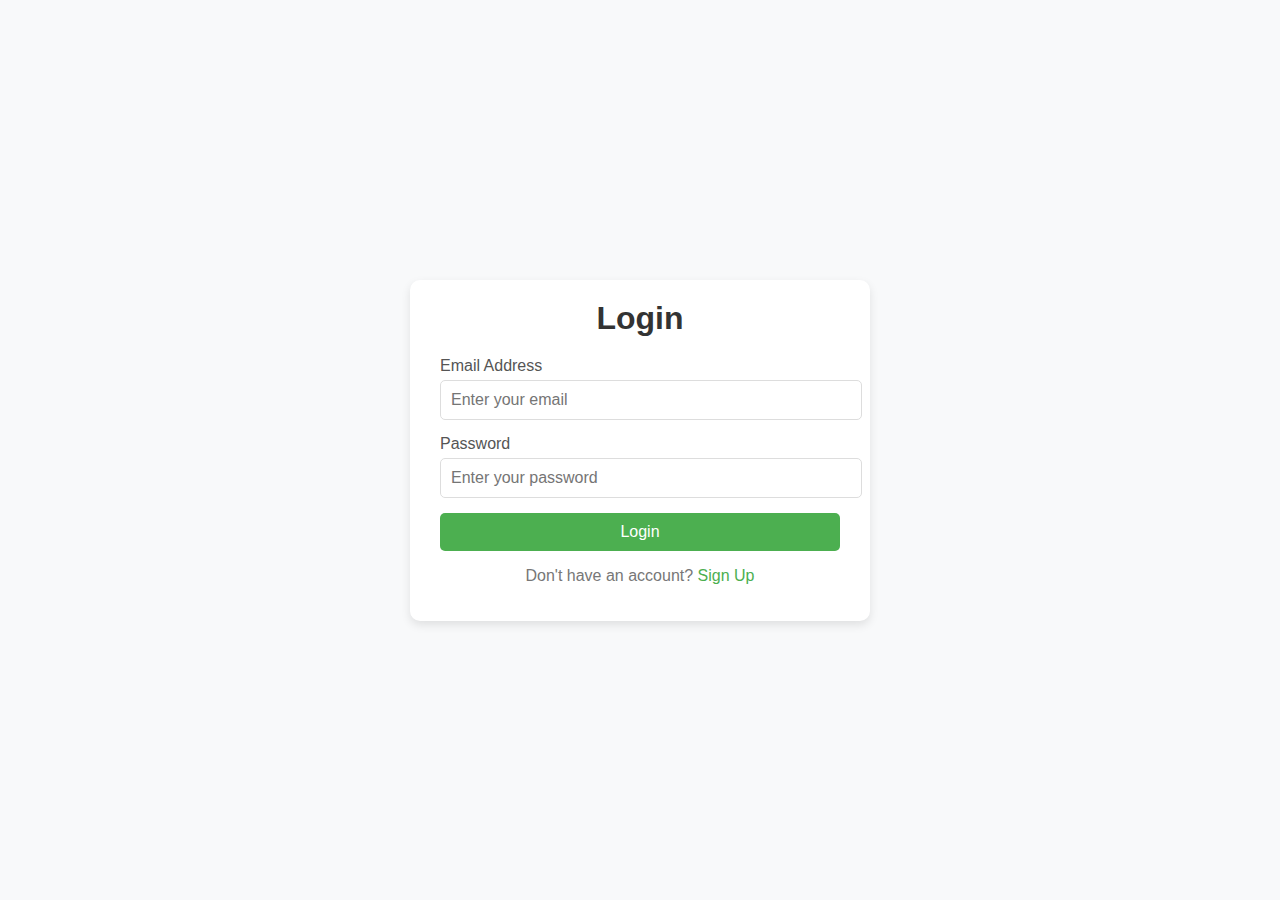
==== index.html @ 7e2aed28 "Add files via upload" ====
<!DOCTYPE html>
<html lang="en">
<head>
    <meta charset="UTF-8">
    <meta name="viewport" content="width=device-width, initial-scale=1.0">
    <title>Login Page</title>
   <link rel="stylesheet" href="index.css">
</head>
<body>
    <div class="login-container">
        <h1>Login</h1>
        <form action="ddw.html" method="POST">
            <div class="form-group">
                <label for="email">Email Address</label>
                <input type="email" id="email" name="email" placeholder="Enter your email" required>
            </div>
            <div class="form-group">
                <label for="password">Password</label>
                <input type="password" id="password" name="password" placeholder="Enter your password" required>
            </div>
            <button type="submit" class="login-btn">Login</button>
        </form>
        <div class="footer-text">
            <p>Don't have an account? <a href="#">Sign Up</a></p>
        </div>
    </div>
</body>
</html>
---- index.css ----
body {
    font-family: Arial, sans-serif;
    margin: 0;
    padding: 0;
    display: flex;
    justify-content: center;
    align-items: center;
    height: 100vh;
    background-color: #f8f9fa;
}

.login-container {
    background-color: white;
    padding: 20px 30px;
    border-radius: 10px;
    box-shadow: 0 4px 10px rgba(0, 0, 0, 0.1);
    width: 100%;
    max-width: 400px;
}

.login-container h1 {
    margin: 0 0 20px;
    text-align: center;
    color: #333;
}

.form-group {
    margin-bottom: 15px;
}

.form-group label {
    display: block;
    margin-bottom: 5px;
    color: #555;
}

.form-group input {
    width: 100%;
    padding: 10px;
    border: 1px solid #ddd;
    border-radius: 5px;
    font-size: 1rem;
}

.form-group input:focus {
    border-color: #4CAF50;
    outline: none;
}

.login-btn {
    width: 100%;
    padding: 10px;
    background-color: #4CAF50;
    border: none;
    border-radius: 5px;
    color: white;
    font-size: 1rem;
    cursor: pointer;
}

.login-btn:hover {
    background-color: #45a049;
}

.footer-text {
    text-align: center;
    margin-top: 15px;
    color: #777;
}

.footer-text a {
    color: #4CAF50;
    text-decoration: none;
}

.footer-text a:hover {
    text-decoration: underline;
}
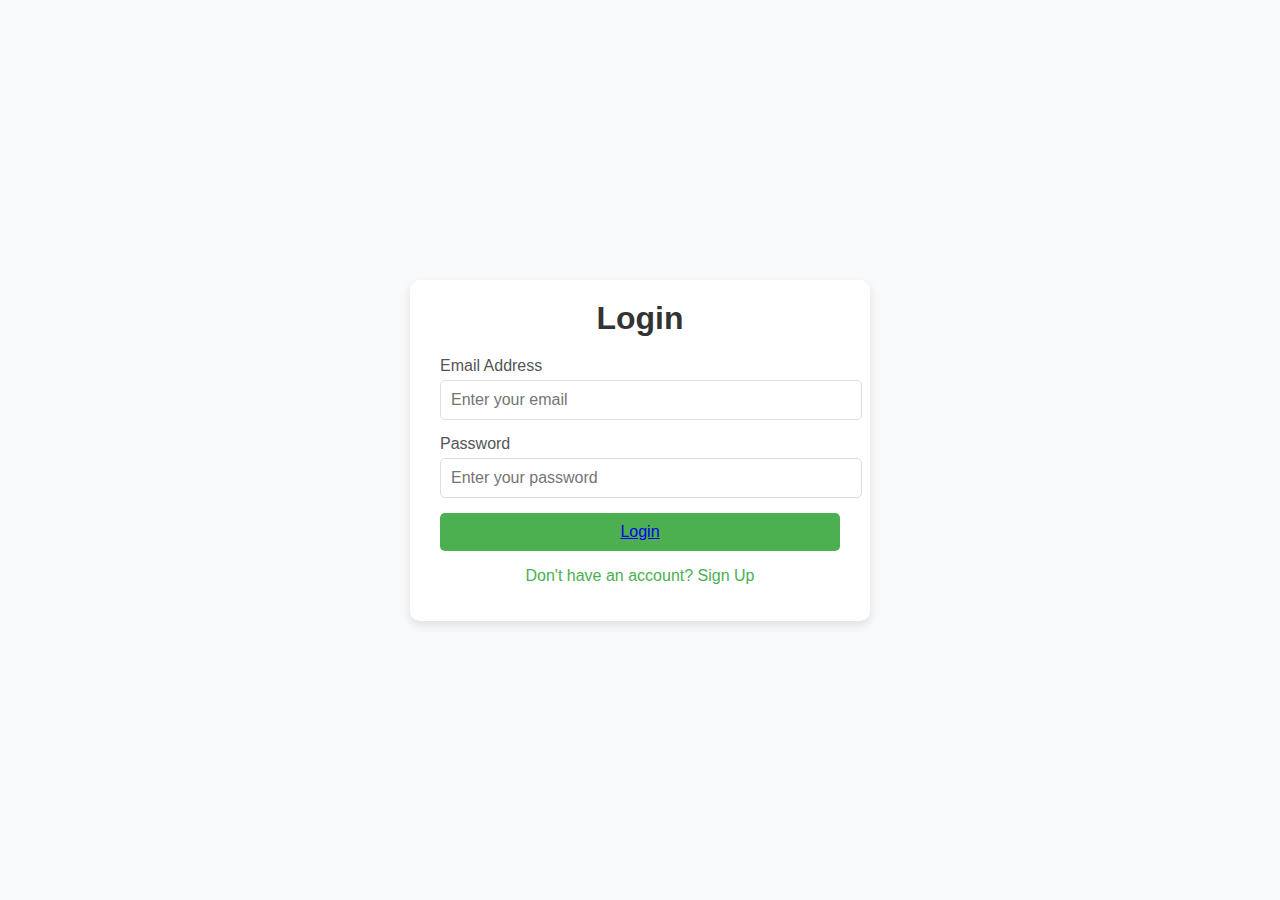
==== commit fce7fadf: "Update index.html" ====
--- a/index.html
+++ b/index.html
@@ -18,7 +18,7 @@
                 <label for="password">Password</label>
                 <input type="password" id="password" name="password" placeholder="Enter your password" required>
             </div>
-            <button type="submit" class="login-btn">Login</button>
+            <button type="submit" class="login-btn"><a href="ddw.html">Login<a href="#"></button>
         </form>
         <div class="footer-text">
             <p>Don't have an account? <a href="#">Sign Up</a></p>
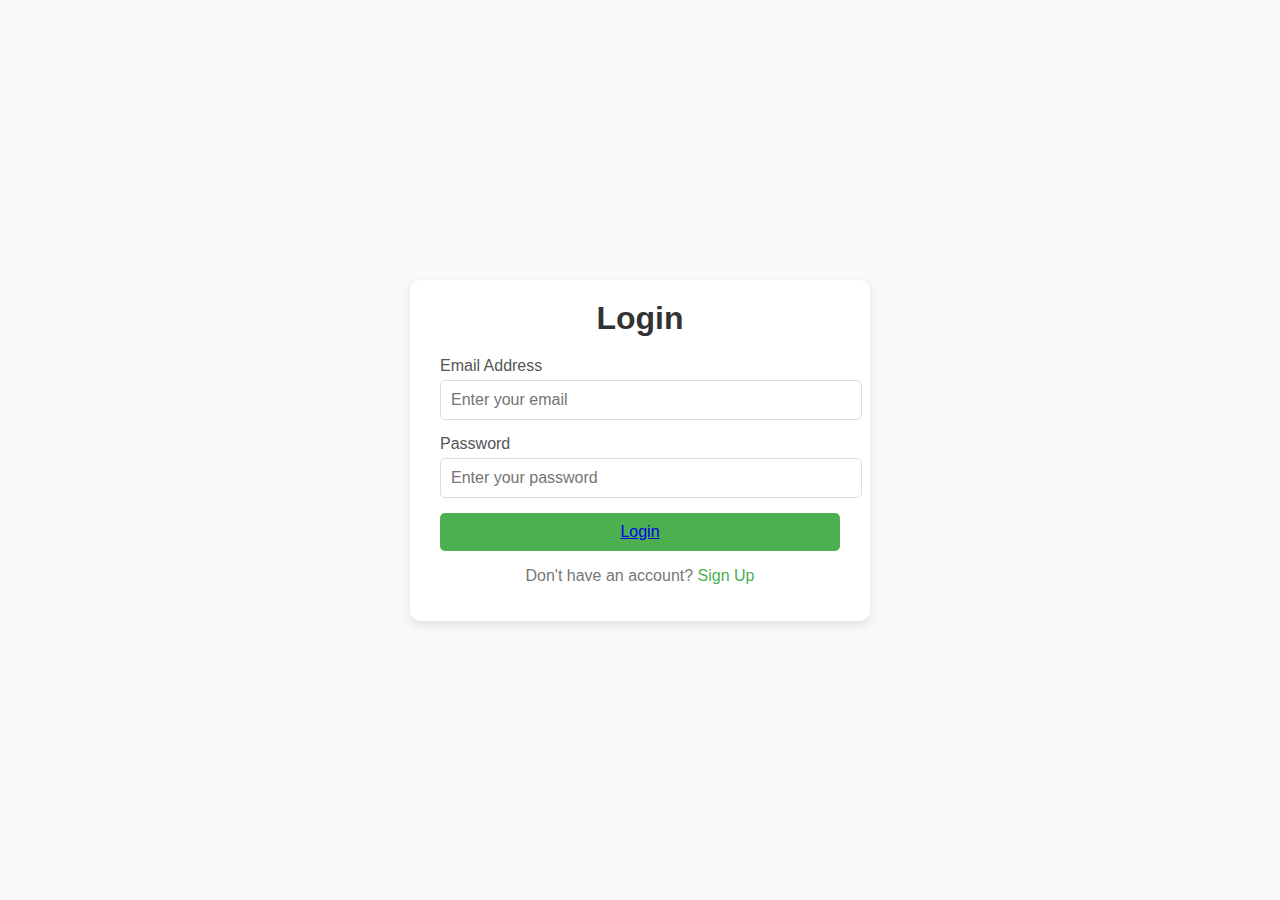
==== commit eec315b1: "Update index.html" ====
--- a/index.html
+++ b/index.html
@@ -18,7 +18,7 @@
                 <label for="password">Password</label>
                 <input type="password" id="password" name="password" placeholder="Enter your password" required>
             </div>
-            <button type="submit" class="login-btn"><a href="ddw.html">Login<a href="#"></button>
+            <button type="submit" class="login-btn"><a href="ddw.html">Login</a></button>
         </form>
         <div class="footer-text">
             <p>Don't have an account? <a href="#">Sign Up</a></p>
